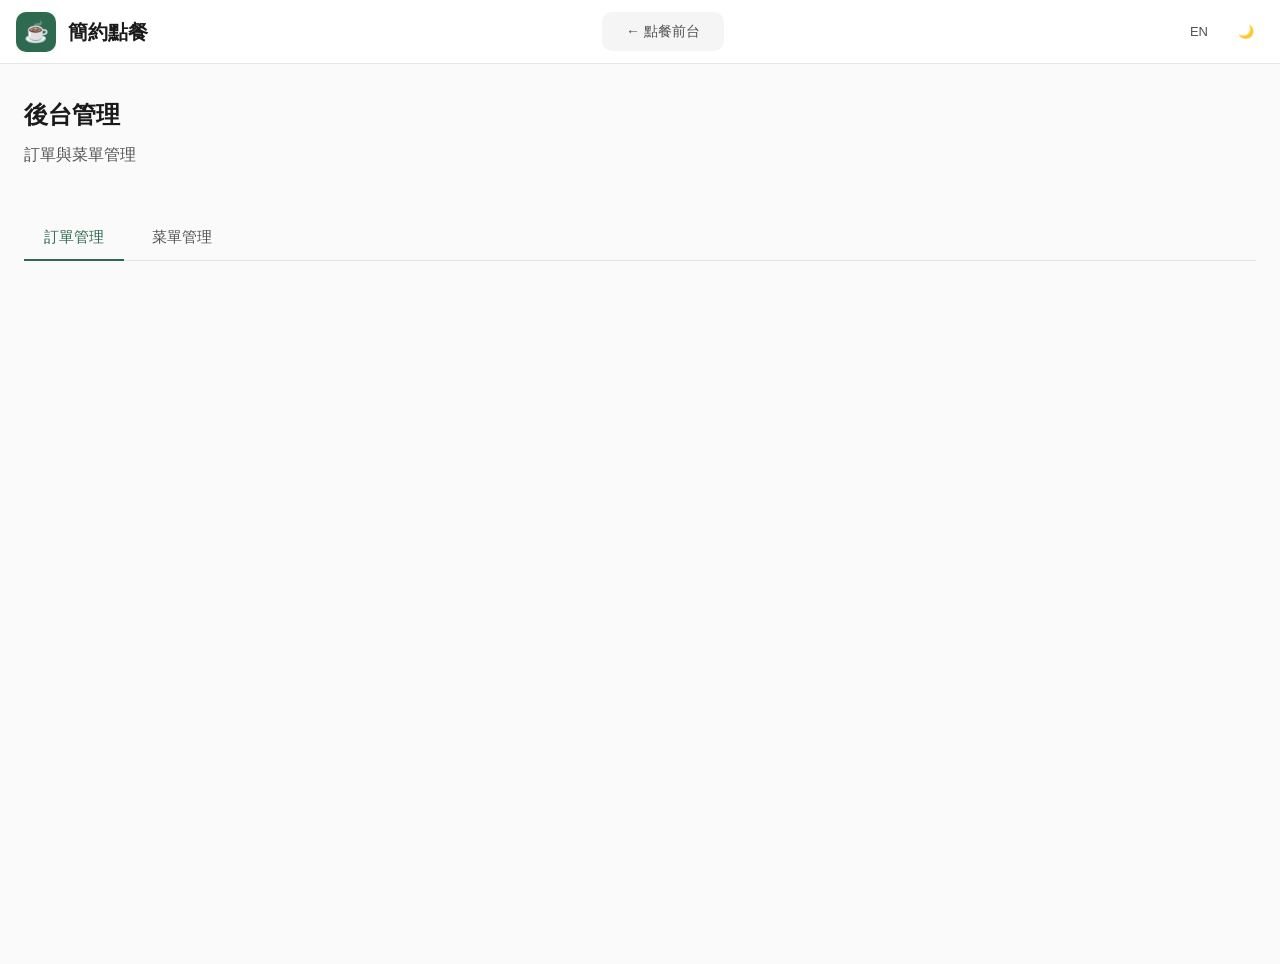
==== admin.html @ ea86d16c "feat: 雙語支援 + 前台/後台拆分 + 所有文字可自訂 + 圖片上傳 + 訂單詳情" ====
<!DOCTYPE html>
<html lang="zh-HK">
<head>
  <meta charset="UTF-8">
  <meta name="viewport" content="width=device-width, initial-scale=1.0">
  <title>後台管理 — 簡約點餐</title>
  <link rel="stylesheet" href="css/design-system.css">
  <link rel="stylesheet" href="css/components.css">
  <link rel="stylesheet" href="css/layout.css">
  <link rel="stylesheet" href="css/admin.css">
</head>
<body>
  <header class="header">
    <div class="header-brand">
      <div class="header-brand-icon">☕</div>
      <span>簡約點餐</span>
    </div>
    <nav class="header-nav">
      <a href="index.html" class="header-nav-item">← 點餐前台</a>
    </nav>
    <div class="header-actions">
      <button class="btn btn-ghost btn-sm" id="lang-toggle">EN</button>
      <button class="btn btn-ghost btn-icon btn-sm" id="theme-toggle" aria-label="切換主題">
        <span class="theme-icon-light">🌙</span>
        <span class="theme-icon-dark" style="display:none;">☀️</span>
      </button>
    </div>
  </header>

  <div class="admin-view active">
    <div class="page">
      <div class="page-main" style="margin-left: 0;">
        <div class="page-header">
          <h1 class="page-title">後台管理</h1>
          <p class="page-subtitle">訂單與菜單管理</p>
        </div>
        <div id="admin-stats" class="admin-stats"></div>
        <div class="admin-tabs">
          <button class="admin-tab active" data-tab="orders">訂單管理</button>
          <button class="admin-tab" data-tab="menu">菜單管理</button>
        </div>
        <div id="admin-orders-section"><div id="admin-orders" class="admin-orders"></div></div>
        <div id="admin-menu-section" style="display: none;"><div id="admin-menu"></div></div>
      </div>
    </div>
  </div>

  <div id="order-detail-modal" class="modal-overlay">
    <div class="modal modal-lg">
      <div class="modal-header">
        <div class="modal-title">訂單詳情</div>
        <button class="modal-close" id="close-order-detail-btn" aria-label="關閉">✕</button>
      </div>
      <div class="modal-body"></div>
    </div>
  </div>

  <div id="menu-form-modal" class="modal-overlay">
    <div class="modal">
      <div class="modal-header">
        <div class="modal-title">新增餐點</div>
        <button class="modal-close" id="close-menu-form-btn" aria-label="關閉">✕</button>
      </div>
      <div class="modal-body">
        <form class="menu-form">
          <div class="menu-form-group">
            <label class="label" for="menu-name">名稱 *</label>
            <input class="input" type="text" id="menu-name" name="name" placeholder="餐點名稱" required>
          </div>
          <div class="menu-form-group">
            <label class="label" for="menu-desc">描述</label>
            <textarea class="textarea" id="menu-desc" name="description" placeholder="簡短描述" rows="2"></textarea>
          </div>
          <div class="menu-form-row">
            <div class="menu-form-group">
              <label class="label" for="menu-price">價格 *</label>
              <input class="input" type="number" id="menu-price" name="price" min="0" step="1" placeholder="0" required>
            </div>
            <div class="menu-form-group">
              <label class="label" for="menu-category">分類</label>
              <select class="input select" id="menu-category" name="category">
                <option value="mains">主食</option>
                <option value="sides">小食</option>
                <option value="drinks">飲品</option>
                <option value="desserts">甜品</option>
              </select>
            </div>
          </div>
          <div class="menu-form-group">
            <label class="label" for="menu-tags">標籤（逗號分隔）</label>
            <input class="input" type="text" id="menu-tags" name="tags" placeholder="例如：人氣, 推薦">
          </div>
          <div class="menu-form-group">
            <label class="label" for="menu-image">圖片網址</label>
            <input class="input" type="text" id="menu-image" name="image" placeholder="https://example.com/photo.jpg">
          </div>
          <div class="menu-form-group">
            <label class="label">或上傳圖片</label>
            <div class="image-upload-area">
              <input type="file" id="menu-image-upload" accept="image/*" class="image-upload-input">
              <label for="menu-image-upload" class="image-upload-label">📁 點擊選擇圖片</label>
            </div>
            <div id="image-preview" class="image-preview"></div>
          </div>
          <button type="submit" class="btn btn-primary btn-full btn-lg">儲存</button>
        </form>
      </div>
    </div>
  </div>

  <div class="toast-container" id="toast-container"></div>

  <nav class="mobile-footer">
    <a href="index.html" class="footer-item">
      <div class="footer-item-icon">🍽️</div>
      <span>點餐</span>
    </a>
    <div class="footer-item active" data-view="admin">
      <div class="footer-item-icon">⚙️</div>
      <span>管理</span>
    </div>
  </nav>

  <script type="module" src="js/app-admin.js"></script>
</body>
</html>
---- css/design-system.css ----
:root {
  --color-bg: #fafafa;
  --color-bg-elevated: #ffffff;
  --color-bg-muted: #f5f5f5;
  --color-border: #e5e5e5;
  --color-border-strong: #d4d4d4;
  --color-text: #1a1a1a;
  --color-text-secondary: #525252;
  --color-text-muted: #a3a3a3;
  --color-primary: #2d6a4f;
  --color-primary-hover: #1b4d36;
  --color-primary-light: #e8f5ed;
  --color-danger: #b91c1c;
  --color-danger-hover: #991b1b;
  --color-danger-light: #fef2f2;
  --color-warning: #b45309;
  --color-warning-light: #fffbeb;
  --color-info: #1e40af;
  --color-info-light: #eff6ff;
  --color-success: #166534;
  --color-success-light: #f0fdf4;
  --shadow-sm: 0 1px 2px rgba(0, 0, 0, 0.05);
  --shadow-md: 0 4px 6px -1px rgba(0, 0, 0, 0.1), 0 2px 4px -2px rgba(0, 0, 0, 0.1);
  --shadow-lg: 0 10px 15px -3px rgba(0, 0, 0, 0.1), 0 4px 6px -4px rgba(0, 0, 0, 0.1);
  --radius-sm: 6px;
  --radius-md: 10px;
  --radius-lg: 16px;
  --radius-full: 9999px;
  --font-sans: -apple-system, BlinkMacSystemFont, "Segoe UI", Roboto, "Helvetica Neue", Arial, "Noto Sans TC", "PingFang TC", "Microsoft JhengHei", sans-serif;
  --font-mono: ui-monospace, SFMono-Regular, "SF Mono", Menlo, Consolas, monospace;
  --transition-fast: 120ms ease;
  --transition-normal: 200ms ease;
  --transition-slow: 300ms ease;
  --space-1: 4px;
  --space-2: 8px;
  --space-3: 12px;
  --space-4: 16px;
  --space-5: 20px;
  --space-6: 24px;
  --space-8: 32px;
  --space-10: 40px;
  --space-12: 48px;
  --space-16: 64px;
  --header-height: 64px;
  --footer-height: 88px;
  --sidebar-width: 280px;
  --z-dropdown: 100;
  --z-modal: 200;
  --z-toast: 300;
  --z-tooltip: 400;
}

[data-theme="dark"] {
  --color-bg: #0f0f0f;
  --color-bg-elevated: #1a1a1a;
  --color-bg-muted: #262626;
  --color-border: #333333;
  --color-border-strong: #404040;
  --color-text: #fafafa;
  --color-text-secondary: #d4d4d4;
  --color-text-muted: #737373;
  --color-primary: #4ade80;
  --color-primary-hover: #86efac;
  --color-primary-light: #14532d;
  --color-danger: #f87171;
  --color-danger-hover: #fca5a5;
  --color-danger-light: #450a0a;
  --color-warning: #fbbf24;
  --color-warning-light: #451a03;
  --color-info: #60a5fa;
  --color-info-light: #1e3a5f;
  --color-success: #4ade80;
  --color-success-light: #052e16;
  --shadow-sm: 0 1px 2px rgba(0, 0, 0, 0.3);
  --shadow-md: 0 4px 6px -1px rgba(0, 0, 0, 0.4), 0 2px 4px -2px rgba(0, 0, 0, 0.3);
  --shadow-lg: 0 10px 15px -3px rgba(0, 0, 0, 0.4), 0 4px 6px -4px rgba(0, 0, 0, 0.3);
}

*, *::before, *::after {
  box-sizing: border-box;
  margin: 0;
  padding: 0;
}

html {
  font-size: 16px;
  -webkit-font-smoothing: antialiased;
  -moz-osx-font-smoothing: grayscale;
  text-rendering: optimizeLegibility;
}

body {
  font-family: var(--font-sans);
  font-size: 1rem;
  line-height: 1.6;
  color: var(--color-text);
  background-color: var(--color-bg);
  transition: background-color var(--transition-normal), color var(--transition-normal);
  min-height: 100vh;
}

a {
  color: inherit;
  text-decoration: none;
}

button {
  font-family: inherit;
  font-size: inherit;
  cursor: pointer;
  border: none;
  background: none;
}

input, select, textarea {
  font-family: inherit;
  font-size: inherit;
  color: inherit;
}

img {
  max-width: 100%;
  height: auto;
  display: block;
}

ul, ol {
  list-style: none;
}

.sr-only {
  position: absolute;
  width: 1px;
  height: 1px;
  padding: 0;
  margin: -1px;
  overflow: hidden;
  clip: rect(0, 0, 0, 0);
  white-space: nowrap;
  border: 0;
}

.container {
  width: 100%;
  max-width: 1280px;
  margin: 0 auto;
  padding: 0 var(--space-4);
}

@media (min-width: 768px) {
  .container {
    padding: 0 var(--space-6);
  }
}

.visually-hidden {
  position: absolute;
  width: 1px;
  height: 1px;
  padding: 0;
  margin: -1px;
  overflow: hidden;
  clip: rect(0, 0, 0, 0);
  white-space: nowrap;
  border: 0;
}
---- css/components.css ----
.btn {
  display: inline-flex;
  align-items: center;
  justify-content: center;
  gap: var(--space-2);
  height: 44px;
  padding: 0 var(--space-4);
  font-size: 0.875rem;
  font-weight: 500;
  line-height: 1;
  border-radius: var(--radius-md);
  transition: all var(--transition-fast);
  white-space: nowrap;
}

.btn:disabled {
  opacity: 0.5;
  cursor: not-allowed;
}

.btn-primary {
  background-color: var(--color-primary);
  color: #fff;
}

.btn-primary:hover:not(:disabled) {
  background-color: var(--color-primary-hover);
}

.btn-secondary {
  background-color: var(--color-bg-muted);
  color: var(--color-text);
  border: 1px solid var(--color-border);
}

.btn-secondary:hover:not(:disabled) {
  background-color: var(--color-border);
}

.btn-ghost {
  background-color: transparent;
  color: var(--color-text-secondary);
}

.btn-ghost:hover:not(:disabled) {
  background-color: var(--color-bg-muted);
  color: var(--color-text);
}

.btn-danger {
  background-color: var(--color-danger);
  color: #fff;
}

.btn-danger:hover:not(:disabled) {
  background-color: var(--color-danger-hover);
}

.btn-sm {
  height: 36px;
  padding: 0 var(--space-3);
  font-size: 0.8125rem;
}

.btn-lg {
  height: 52px;
  padding: 0 var(--space-6);
  font-size: 1rem;
}

.btn-full {
  width: 100%;
}

.btn-icon {
  width: 44px;
  height: 44px;
  padding: 0;
}

.btn-icon.btn-sm {
  width: 36px;
  height: 36px;
}

.input {
  width: 100%;
  height: 44px;
  padding: 0 var(--space-4);
  font-size: 1rem;
  line-height: 1.5;
  color: var(--color-text);
  background-color: var(--color-bg-elevated);
  border: 1px solid var(--color-border);
  border-radius: var(--radius-md);
  transition: all var(--transition-fast);
}

.input::placeholder {
  color: var(--color-text-muted);
}

.input:focus {
  outline: none;
  border-color: var(--color-primary);
  box-shadow: 0 0 0 3px var(--color-primary-light);
}

.input:disabled {
  background-color: var(--color-bg-muted);
  color: var(--color-text-muted);
  cursor: not-allowed;
}

.input-error {
  border-color: var(--color-danger);
}

.input-error:focus {
  box-shadow: 0 0 0 3px var(--color-danger-light);
}

.label {
  display: block;
  font-size: 0.875rem;
  font-weight: 500;
  color: var(--color-text);
  margin-bottom: var(--space-2);
}

.textarea {
  width: 100%;
  min-height: 100px;
  padding: var(--space-3) var(--space-4);
  font-size: 0.9375rem;
  line-height: 1.6;
  color: var(--color-text);
  background-color: var(--color-bg-elevated);
  border: 1px solid var(--color-border);
  border-radius: var(--radius-md);
  resize: vertical;
  transition: all var(--transition-fast);
}

.textarea:focus {
  outline: none;
  border-color: var(--color-primary);
  box-shadow: 0 0 0 3px var(--color-primary-light);
}

.select {
  appearance: none;
  background-image: url("data:image/svg+xml,%3Csvg xmlns='http://www.w3.org/2000/svg' width='16' height='16' viewBox='0 0 24 24' fill='none' stroke='%23525252' stroke-width='2' stroke-linecap='round' stroke-linejoin='round'%3E%3Cpolyline points='6 9 12 15 18 9'%3E%3C/polyline%3E%3C/svg%3E");
  background-repeat: no-repeat;
  background-position: right var(--space-3) center;
  padding-right: var(--space-10);
}

.card {
  background-color: var(--color-bg-elevated);
  border: 1px solid var(--color-border);
  border-radius: var(--radius-lg);
  box-shadow: var(--shadow-sm);
  transition: box-shadow var(--transition-normal), border-color var(--transition-normal);
}

.card:hover {
  box-shadow: var(--shadow-md);
}

.card-header {
  padding: var(--space-4) var(--space-5);
  border-bottom: 1px solid var(--color-border);
}

.card-body {
  padding: var(--space-5);
}

.card-footer {
  padding: var(--space-4) var(--space-5);
  border-top: 1px solid var(--color-border);
  display: flex;
  align-items: center;
  justify-content: flex-end;
  gap: var(--space-3);
}

.badge {
  display: inline-flex;
  align-items: center;
  padding: var(--space-1) var(--space-2);
  font-size: 0.75rem;
  font-weight: 600;
  line-height: 1;
  border-radius: var(--radius-full);
  white-space: nowrap;
}

.badge-primary {
  background-color: var(--color-primary-light);
  color: var(--color-primary);
}

.badge-success {
  background-color: var(--color-success-light);
  color: var(--color-success);
}

.badge-warning {
  background-color: var(--color-warning-light);
  color: var(--color-warning);
}

.badge-danger {
  background-color: var(--color-danger-light);
  color: var(--color-danger);
}

.badge-info {
  background-color: var(--color-info-light);
  color: var(--color-info);
}

.badge-neutral {
  background-color: var(--color-bg-muted);
  color: var(--color-text-secondary);
}

[data-theme="dark"] .badge-neutral {
  background-color: var(--color-border);
  color: var(--color-text-secondary);
}

.avatar {
  display: inline-flex;
  align-items: center;
  justify-content: center;
  width: 40px;
  height: 40px;
  font-size: 0.875rem;
  font-weight: 600;
  color: #fff;
  background-color: var(--color-primary);
  border-radius: var(--radius-full);
  overflow: hidden;
}

.avatar-img {
  width: 100%;
  height: 100%;
  object-fit: cover;
}

.avatar-sm {
  width: 32px;
  height: 32px;
  font-size: 0.75rem;
}

.avatar-lg {
  width: 56px;
  height: 56px;
  font-size: 1.125rem;
}

.divider {
  height: 1px;
  background-color: var(--color-border);
  margin: var(--space-4) 0;
}

.divider-vertical {
  width: 1px;
  height: 100%;
  background-color: var(--color-border);
  margin: 0 var(--space-4);
}

.tooltip {
  position: relative;
}

.tooltip::after {
  content: attr(data-tooltip);
  position: absolute;
  bottom: 100%;
  left: 50%;
  transform: translateX(-50%) translateY(-8px);
  padding: var(--space-2) var(--space-3);
  font-size: 0.75rem;
  font-weight: 500;
  color: #fff;
  background-color: var(--color-text);
  border-radius: var(--radius-sm);
  white-space: nowrap;
  opacity: 0;
  visibility: hidden;
  transition: all var(--transition-fast);
  z-index: var(--z-tooltip);
  pointer-events: none;
}

.tooltip:hover::after {
  opacity: 1;
  visibility: visible;
  transform: translateX(-50%) translateY(-4px);
}

.modal-overlay {
  position: fixed;
  inset: 0;
  background-color: rgba(0, 0, 0, 0.5);
  display: flex;
  align-items: center;
  justify-content: center;
  padding: var(--space-4);
  z-index: var(--z-modal);
  opacity: 0;
  visibility: hidden;
  transition: all var(--transition-normal);
}

.modal-overlay.open {
  opacity: 1;
  visibility: visible;
}

.modal {
  width: 100%;
  max-width: 500px;
  max-height: 90vh;
  background-color: var(--color-bg-elevated);
  border-radius: var(--radius-lg);
  box-shadow: var(--shadow-lg);
  overflow: hidden;
  transform: scale(0.95) translateY(20px);
  transition: transform var(--transition-normal);
}

.modal-overlay.open .modal {
  transform: scale(1) translateY(0);
}

.modal-header {
  display: flex;
  align-items: center;
  justify-content: space-between;
  padding: var(--space-4) var(--space-5);
  border-bottom: 1px solid var(--color-border);
}

.modal-title {
  font-size: 1.125rem;
  font-weight: 600;
  color: var(--color-text);
}

.modal-close {
  width: 40px;
  height: 40px;
  display: flex;
  align-items: center;
  justify-content: center;
  color: var(--color-text-muted);
  border-radius: var(--radius-md);
  transition: all var(--transition-fast);
}

.modal-close:hover {
  background-color: var(--color-bg-muted);
  color: var(--color-text);
}

.modal-body {
  padding: var(--space-5);
  overflow-y: auto;
}

.modal-footer {
  display: flex;
  align-items: center;
  justify-content: flex-end;
  gap: var(--space-3);
  padding: var(--space-4) var(--space-5);
  border-top: 1px solid var(--color-border);
}

.toast-container {
  position: fixed;
  bottom: var(--space-6);
  right: var(--space-6);
  display: flex;
  flex-direction: column;
  gap: var(--space-3);
  z-index: var(--z-toast);
  pointer-events: none;
}

.toast {
  display: flex;
  align-items: flex-start;
  gap: var(--space-3);
  padding: var(--space-4);
  background-color: var(--color-bg-elevated);
  border: 1px solid var(--color-border);
  border-radius: var(--radius-md);
  box-shadow: var(--shadow-lg);
  pointer-events: auto;
  animation: slideIn 0.3s ease;
  min-width: 280px;
  max-width: 400px;
}

@keyframes slideIn {
  from {
    opacity: 0;
    transform: translateX(100%);
  }
  to {
    opacity: 1;
    transform: translateX(0);
  }
}

.toast-success {
  border-left: 4px solid var(--color-success);
}

.toast-error {
  border-left: 4px solid var(--color-danger);
}

.toast-warning {
  border-left: 4px solid var(--color-warning);
}

.toast-info {
  border-left: 4px solid var(--color-info);
}

.toast-content {
  flex: 1;
}

.toast-title {
  font-weight: 600;
  color: var(--color-text);
  margin-bottom: var(--space-1);
}

.toast-message {
  font-size: 0.875rem;
  color: var(--color-text-secondary);
}

.toast-close {
  width: 24px;
  height: 24px;
  display: flex;
  align-items: center;
  justify-content: center;
  color: var(--color-text-muted);
  border-radius: var(--radius-sm);
  transition: all var(--transition-fast);
  flex-shrink: 0;
}

.toast-close:hover {
  background-color: var(--color-bg-muted);
  color: var(--color-text);
}

.skeleton {
  background: linear-gradient(90deg, var(--color-bg-muted) 25%, var(--color-border) 50%, var(--color-bg-muted) 75%);
  background-size: 200% 100%;
  animation: shimmer 1.5s infinite;
  border-radius: var(--radius-md);
}

@keyframes shimmer {
  0% { background-position: 200% 0; }
  100% { background-position: -200% 0; }
}

.tabs {
  display: flex;
  border-bottom: 1px solid var(--color-border);
  overflow-x: auto;
  scrollbar-width: none;
  -ms-overflow-style: none;
}

.tabs::-webkit-scrollbar {
  display: none;
}

.tab {
  padding: var(--space-3) var(--space-4);
  font-size: 0.875rem;
  font-weight: 500;
  color: var(--color-text-secondary);
  white-space: nowrap;
  border-bottom: 2px solid transparent;
  margin-bottom: -1px;
  transition: all var(--transition-fast);
}

.tab:hover {
  color: var(--color-text);
}

.tab.active {
  color: var(--color-primary);
  border-bottom-color: var(--color-primary);
}

.tab-panel {
  display: none;
}

.tab-panel.active {
  display: block;
  animation: fadeIn 0.2s ease;
}

@keyframes fadeIn {
  from { opacity: 0; }
  to { opacity: 1; }
}

.dropdown {
  position: relative;
}

.dropdown-menu {
  position: absolute;
  top: calc(100% + var(--space-2));
  right: 0;
  min-width: 200px;
  background-color: var(--color-bg-elevated);
  border: 1px solid var(--color-border);
  border-radius: var(--radius-md);
  box-shadow: var(--shadow-lg);
  padding: var(--space-2);
  z-index: var(--z-dropdown);
  opacity: 0;
  visibility: hidden;
  transform: translateY(-8px);
  transition: all var(--transition-fast);
}

.dropdown.open .dropdown-menu {
  opacity: 1;
  visibility: visible;
  transform: translateY(0);
}

.dropdown-item {
  display: flex;
  align-items: center;
  gap: var(--space-3);
  width: 100%;
  padding: var(--space-2) var(--space-3);
  font-size: 0.875rem;
  color: var(--color-text);
  border-radius: var(--radius-sm);
  transition: all var(--transition-fast);
}

.dropdown-item:hover {
  background-color: var(--color-bg-muted);
}

.dropdown-item.danger {
  color: var(--color-danger);
}

.dropdown-divider {
  height: 1px;
  background-color: var(--color-border);
  margin: var(--space-2) 0;
}
---- css/layout.css ----
.header {
  position: sticky;
  top: 0;
  z-index: 50;
  height: var(--header-height);
  background-color: var(--color-bg-elevated);
  border-bottom: 1px solid var(--color-border);
  display: flex;
  align-items: center;
  justify-content: space-between;
  padding: 0 var(--space-4);
}

.header-brand {
  display: flex;
  align-items: center;
  gap: var(--space-3);
  font-size: 1.25rem;
  font-weight: 700;
  color: var(--color-text);
}

.header-brand-icon {
  width: 40px;
  height: 40px;
  display: flex;
  align-items: center;
  justify-content: center;
  background-color: var(--color-primary);
  color: #fff;
  border-radius: var(--radius-md);
  font-size: 1.25rem;
}

.header-actions {
  display: flex;
  align-items: center;
  gap: var(--space-2);
}

.header-nav {
  display: none;
  align-items: center;
  gap: var(--space-1);
  padding: 0 var(--space-2);
  background-color: var(--color-bg-muted);
  border-radius: var(--radius-md);
}

.header-nav-item {
  padding: var(--space-2) var(--space-4);
  font-size: 0.875rem;
  font-weight: 500;
  color: var(--color-text-secondary);
  border-radius: var(--radius-sm);
  transition: all var(--transition-fast);
}

.header-nav-item:hover,
.header-nav-item.active {
  color: var(--color-primary);
  background-color: var(--color-primary-light);
}

@media (min-width: 768px) {
  .header-nav {
    display: flex;
  }
}

.footer {
  position: fixed;
  bottom: 0;
  left: 0;
  right: 0;
  z-index: 40;
  height: var(--footer-height);
  background-color: var(--color-bg-elevated);
  border-top: 1px solid var(--color-border);
  display: flex;
  align-items: center;
  justify-content: space-around;
  padding: 0 var(--space-4);
  safe-area-inset-bottom: env(safe-area-inset-bottom);
}

.footer-item {
  display: flex;
  flex-direction: column;
  align-items: center;
  gap: var(--space-1);
  padding: var(--space-2);
  color: var(--color-text-muted);
  font-size: 0.75rem;
  font-weight: 500;
  transition: color var(--transition-fast);
  min-width: 60px;
}

.footer-item:hover,
.footer-item.active {
  color: var(--color-primary);
}

.footer-item-icon {
  width: 24px;
  height: 24px;
  display: flex;
  align-items: center;
  justify-content: center;
}

.footer-badge {
  position: relative;
}

.footer-badge-count {
  position: absolute;
  top: -4px;
  right: -4px;
  min-width: 18px;
  height: 18px;
  padding: 0 4px;
  font-size: 0.625rem;
  font-weight: 700;
  color: #fff;
  background-color: var(--color-danger);
  border-radius: var(--radius-full);
  display: flex;
  align-items: center;
  justify-content: center;
}

@media (min-width: 768px) {
  .footer {
    display: none;
  }
}

.sidebar {
  position: fixed;
  top: 0;
  left: 0;
  bottom: 0;
  z-index: 60;
  width: var(--sidebar-width);
  background-color: var(--color-bg-elevated);
  border-right: 1px solid var(--color-border);
  display: flex;
  flex-direction: column;
  transform: translateX(-100%);
  transition: transform var(--transition-normal);
}

.sidebar.open {
  transform: translateX(0);
}

.sidebar-overlay {
  position: fixed;
  inset: 0;
  background-color: rgba(0, 0, 0, 0.5);
  z-index: 55;
  opacity: 0;
  visibility: hidden;
  transition: all var(--transition-normal);
}

.sidebar-overlay.open {
  opacity: 1;
  visibility: visible;
}

.sidebar-header {
  display: flex;
  align-items: center;
  justify-content: space-between;
  height: var(--header-height);
  padding: 0 var(--space-4);
  border-bottom: 1px solid var(--color-border);
}

.sidebar-title {
  font-size: 1.125rem;
  font-weight: 600;
  color: var(--color-text);
}

.sidebar-close {
  width: 40px;
  height: 40px;
  display: flex;
  align-items: center;
  justify-content: center;
  color: var(--color-text-muted);
  border-radius: var(--radius-md);
  transition: all var(--transition-fast);
}

.sidebar-close:hover {
  background-color: var(--color-bg-muted);
  color: var(--color-text);
}

.sidebar-nav {
  flex: 1;
  overflow-y: auto;
  padding: var(--space-4);
}

.sidebar-nav-section {
  margin-bottom: var(--space-6);
}

.sidebar-nav-section-title {
  font-size: 0.75rem;
  font-weight: 600;
  text-transform: uppercase;
  letter-spacing: 0.05em;
  color: var(--color-text-muted);
  margin-bottom: var(--space-3);
  padding: 0 var(--space-2);
}

.sidebar-nav-item {
  display: flex;
  align-items: center;
  gap: var(--space-3);
  padding: var(--space-3) var(--space-4);
  font-size: 0.9375rem;
  font-weight: 500;
  color: var(--color-text-secondary);
  border-radius: var(--radius-md);
  transition: all var(--transition-fast);
}

.sidebar-nav-item:hover,
.sidebar-nav-item.active {
  background-color: var(--color-primary-light);
  color: var(--color-primary);
}

.sidebar-nav-item-icon {
  width: 24px;
  height: 24px;
  display: flex;
  align-items: center;
  justify-content: center;
  flex-shrink: 0;
}

.sidebar-footer {
  padding: var(--space-4);
  border-top: 1px solid var(--color-border);
}

@media (min-width: 1024px) {
  .sidebar {
    transform: translateX(0);
    position: sticky;
    top: 0;
    height: 100vh;
  }
  .sidebar-overlay {
    display: none;
  }
}

.page {
  display: flex;
  min-height: 100vh;
}

.page-main {
  flex: 1;
  min-width: 0;
  padding: var(--space-6) var(--space-4);
  padding-bottom: calc(var(--footer-height) + var(--space-6));
}

@media (min-width: 768px) {
  .page-main {
    padding: var(--space-8) var(--space-6);
    padding-bottom: var(--space-8);
  }
}

@media (min-width: 1024px) {
  .page-main {
    margin-left: var(--sidebar-width);
  }
}

.page-header {
  margin-bottom: var(--space-6);
}

.page-title {
  font-size: 1.5rem;
  font-weight: 700;
  color: var(--color-text);
  margin-bottom: var(--space-2);
}

.page-subtitle {
  font-size: 1rem;
  color: var(--color-text-secondary);
}

.grid {
  display: grid;
  gap: var(--space-4);
}

.grid-1 { grid-template-columns: repeat(1, 1fr); }
.grid-2 { grid-template-columns: repeat(2, 1fr); }
.grid-3 { grid-template-columns: repeat(3, 1fr); }
.grid-4 { grid-template-columns: repeat(4, 1fr); }

@media (min-width: 640px) {
  .sm\:grid-2 { grid-template-columns: repeat(2, 1fr); }
  .sm\:grid-3 { grid-template-columns: repeat(3, 1fr); }
}

@media (min-width: 768px) {
  .md\:grid-2 { grid-template-columns: repeat(2, 1fr); }
  .md\:grid-3 { grid-template-columns: repeat(3, 1fr); }
  .md\:grid-4 { grid-template-columns: repeat(4, 1fr); }
}

@media (min-width: 1024px) {
  .lg\:grid-3 { grid-template-columns: repeat(3, 1fr); }
  .lg\:grid-4 { grid-template-columns: repeat(4, 1fr); }
  .lg\:grid-5 { grid-template-columns: repeat(5, 1fr); }
}

.flex { display: flex; }
.flex-col { flex-direction: column; }
.items-center { align-items: center; }
.justify-between { justify-content: space-between; }
.gap-2 { gap: var(--space-2); }
.gap-3 { gap: var(--space-3); }
.gap-4 { gap: var(--space-4); }
.gap-6 { gap: var(--space-6); }

.w-full { width: 100%; }
.h-full { height: 100%; }

.text-center { text-align: center; }
.text-right { text-align: right; }

.font-medium { font-weight: 500; }
.font-semibold { font-weight: 600; }
.font-bold { font-weight: 700; }

.text-sm { font-size: 0.875rem; }
.text-base { font-size: 1rem; }
.text-lg { font-size: 1.125rem; }
.text-xl { font-size: 1.25rem; }
.text-2xl { font-size: 1.5rem; }

.text-primary { color: var(--color-primary); }
.text-secondary { color: var(--color-text-secondary); }
.text-muted { color: var(--color-text-muted); }
.text-success { color: var(--color-success); }
.text-danger { color: var(--color-danger); }
.text-warning { color: var(--color-warning); }
.text-info { color: var(--color-info); }

.mt-2 { margin-top: var(--space-2); }
.mt-3 { margin-top: var(--space-3); }
.mt-4 { margin-top: var(--space-4); }
.mt-6 { margin-top: var(--space-6); }
.mb-2 { margin-bottom: var(--space-2); }
.mb-3 { margin-bottom: var(--space-3); }
.mb-4 { margin-bottom: var(--space-4); }
.mb-6 { margin-bottom: var(--space-6); }

.p-4 { padding: var(--space-4); }
.p-5 { padding: var(--space-5); }
.p-6 { padding: var(--space-6); }

.rounded-md { border-radius: var(--radius-md); }
.rounded-lg { border-radius: var(--radius-lg); }

.shadow-sm { box-shadow: var(--shadow-sm); }
.shadow-md { box-shadow: var(--shadow-md); }

.overflow-hidden { overflow: hidden; }
.overflow-auto { overflow: auto; }
.overflow-x-auto { overflow-x: auto; }

.relative { position: relative; }
.absolute { position: absolute; }
.fixed { position: fixed; }
.sticky { position: sticky; }

.z-10 { z-index: 10; }
.z-20 { z-index: 20; }
.z-30 { z-index: 30; }
.z-40 { z-index: 40; }
.z-50 { z-index: 50; }

.hidden { display: none; }
.block { display: block; }
.inline-flex { display: inline-flex; }

@media (min-width: 768px) {
  .md\:hidden { display: none; }
  .md\:block { display: block; }
  .md\:flex { display: flex; }
}

@media (max-width: 767px) {
  .mobile\:hidden { display: none; }
}
---- css/admin.css ----
.admin-view { display: none; }
.admin-view.active { display: block; }
.customer-view { display: none; }
.customer-view.active { display: block; }

/* ── Stats Cards ── */
.admin-stats {
  display: grid;
  grid-template-columns: repeat(2, 1fr);
  gap: var(--space-4);
  margin-bottom: var(--space-6);
}
@media (min-width: 768px) { .admin-stats { grid-template-columns: repeat(4, 1fr); } }

.stat-card {
  display: flex;
  align-items: center;
  gap: var(--space-4);
  padding: var(--space-5);
  background-color: var(--color-bg-elevated);
  border: 1px solid var(--color-border);
  border-radius: var(--radius-lg);
  box-shadow: var(--shadow-sm);
  transition: all 0.25s cubic-bezier(0.4, 0, 0.2, 1);
  animation: fadeSlideUp 0.4s ease backwards;
}
.stat-card:nth-child(1) { animation-delay: 0.05s; }
.stat-card:nth-child(2) { animation-delay: 0.1s; }
.stat-card:nth-child(3) { animation-delay: 0.15s; }
.stat-card:nth-child(4) { animation-delay: 0.2s; }
.stat-card:hover { box-shadow: var(--shadow-md); transform: translateY(-2px); }

.stat-card-icon {
  width: 48px; height: 48px;
  display: flex; align-items: center; justify-content: center;
  border-radius: var(--radius-md);
  font-size: 1.25rem; flex-shrink: 0;
  transition: transform 0.2s ease;
}
.stat-card:hover .stat-card-icon { transform: scale(1.1); }
.stat-card-icon-orders { background-color: var(--color-info-light); }
.stat-card-icon-pending { background-color: var(--color-warning-light); }
.stat-card-icon-menu { background-color: var(--color-primary-light); }
.stat-card-icon-revenue { background-color: var(--color-success-light); }

.stat-card-value { font-size: 1.5rem; font-weight: 700; color: var(--color-text); line-height: 1.2; }
.stat-card-label { font-size: 0.8125rem; color: var(--color-text-muted); font-weight: 500; }

/* ── Admin Tabs ── */
.admin-tabs {
  display: flex; gap: var(--space-2);
  margin-bottom: var(--space-6);
  border-bottom: 1px solid var(--color-border);
}
.admin-tab {
  padding: var(--space-3) var(--space-5);
  font-size: 0.9375rem; font-weight: 500;
  color: var(--color-text-secondary);
  border-bottom: 2px solid transparent;
  margin-bottom: -1px;
  transition: all var(--transition-fast);
}
.admin-tab:hover { color: var(--color-text); }
.admin-tab.active { color: var(--color-primary); border-bottom-color: var(--color-primary); }

/* ── Order Cards ── */
.admin-orders { display: flex; flex-direction: column; gap: var(--space-4); }

.order-card {
  background-color: var(--color-bg-elevated);
  border: 1px solid var(--color-border);
  border-radius: var(--radius-lg);
  overflow: hidden;
  transition: all 0.25s cubic-bezier(0.4, 0, 0.2, 1);
  cursor: pointer;
  animation: fadeSlideUp 0.35s ease backwards;
}
.order-card:nth-child(1) { animation-delay: 0.05s; }
.order-card:nth-child(2) { animation-delay: 0.1s; }
.order-card:nth-child(3) { animation-delay: 0.15s; }
.order-card:nth-child(4) { animation-delay: 0.2s; }
.order-card:nth-child(5) { animation-delay: 0.25s; }
.order-card:hover { box-shadow: var(--shadow-md); transform: translateY(-2px); border-color: var(--color-border-strong); }

.order-card-header {
  display: flex; align-items: center; justify-content: space-between;
  padding: var(--space-4) var(--space-5);
  border-bottom: 1px solid var(--color-border);
  background-color: var(--color-bg-muted);
}
.order-card-id { font-size: 0.9375rem; font-weight: 700; color: var(--color-text); font-family: var(--font-mono); }

.order-card-body { padding: var(--space-4) var(--space-5); display: flex; flex-direction: column; gap: var(--space-2); }
.order-card-row { display: flex; gap: var(--space-4); font-size: 0.9375rem; }
.order-card-label { min-width: 70px; color: var(--color-text-muted); font-weight: 500; flex-shrink: 0; }
.order-card-value { color: var(--color-text); word-break: break-word; }
.order-card-notes { color: var(--color-text-secondary); font-style: italic; }
.order-card-items { color: var(--color-text-secondary); }
.order-card-total { margin-top: var(--space-2); padding-top: var(--space-2); border-top: 1px solid var(--color-border); font-weight: 600; }

.order-card-footer {
  display: flex; align-items: center; justify-content: space-between;
  gap: var(--space-3); padding: var(--space-4) var(--space-5);
  border-top: 1px solid var(--color-border); flex-wrap: wrap;
}
.order-status-select { width: auto; min-width: 140px; height: 36px; font-size: 0.8125rem; padding: 0 var(--space-8) 0 var(--space-3); }

/* ── Order Detail Modal ── */
.modal-lg { max-width: 640px; }

.order-detail { display: flex; flex-direction: column; gap: var(--space-5); }
.order-detail-header { display: flex; align-items: center; justify-content: space-between; }
.order-detail-id { font-size: 1.25rem; font-weight: 700; font-family: var(--font-mono); }

.order-detail-section {
  background-color: var(--color-bg-muted);
  border-radius: var(--radius-md);
  padding: var(--space-4);
}
.order-detail-section-title {
  font-size: 0.875rem; font-weight: 600; color: var(--color-text-muted);
  text-transform: uppercase; letter-spacing: 0.05em;
  margin-bottom: var(--space-3);
}
.order-detail-row { display: flex; justify-content: space-between; padding: var(--space-2) 0; font-size: 0.9375rem; }
.order-detail-label { color: var(--color-text-muted); font-weight: 500; }
.order-detail-value { color: var(--color-text); font-weight: 500; }
.order-detail-items { display: flex; flex-direction: column; gap: var(--space-2); }
.order-detail-item { display: flex; justify-content: space-between; align-items: center; padding: var(--space-2) 0; border-bottom: 1px solid var(--color-border); }
.order-detail-item:last-child { border-bottom: none; }
.order-detail-item-name { font-weight: 500; }
.order-detail-item-price { font-size: 0.875rem; color: var(--color-text-secondary); }
.order-detail-item-subtotal { font-weight: 600; color: var(--color-primary); }
.order-detail-summary { border-top: 2px solid var(--color-border); }
.order-detail-total .order-detail-label,
.order-detail-total .order-detail-value { font-size: 1.125rem; font-weight: 700; }

/* ── Menu Management ── */
.menu-mgmt-header { display: flex; align-items: center; justify-content: space-between; margin-bottom: var(--space-4); }
.menu-mgmt-title { font-size: 1.125rem; font-weight: 600; color: var(--color-text); }
.menu-mgmt-list { display: flex; flex-direction: column; gap: var(--space-2); }

.menu-mgmt-item {
  display: flex; align-items: center; gap: var(--space-4);
  padding: var(--space-4);
  background-color: var(--color-bg-elevated);
  border: 1px solid var(--color-border);
  border-radius: var(--radius-md);
  transition: all 0.25s cubic-bezier(0.4, 0, 0.2, 1);
  animation: fadeSlideUp 0.35s ease backwards;
}
.menu-mgmt-item:nth-child(1) { animation-delay: 0.05s; }
.menu-mgmt-item:nth-child(2) { animation-delay: 0.1s; }
.menu-mgmt-item:nth-child(3) { animation-delay: 0.15s; }
.menu-mgmt-item:nth-child(4) { animation-delay: 0.2s; }
.menu-mgmt-item:nth-child(5) { animation-delay: 0.25s; }
.menu-mgmt-item:hover { box-shadow: var(--shadow-sm); transform: translateX(4px); }

.menu-mgmt-item-thumb {
  width: 56px; height: 56px;
  border-radius: var(--radius-md);
  overflow: hidden; flex-shrink: 0;
  background-color: var(--color-bg-muted);
}
.menu-mgmt-item-thumb img { width: 100%; height: 100%; object-fit: cover; }

.menu-mgmt-item-info { flex: 1; min-width: 0; }
.menu-mgmt-item-name { font-size: 0.9375rem; font-weight: 600; color: var(--color-text); margin-bottom: var(--space-1); }
.menu-mgmt-item-meta { display: flex; align-items: center; gap: var(--space-2); flex-wrap: wrap; }
.menu-mgmt-item-price { font-size: 0.875rem; font-weight: 600; color: var(--color-primary); }
.menu-mgmt-item-actions { display: flex; gap: var(--space-2); flex-shrink: 0; }

/* ── Empty States ── */
.empty-state {
  display: flex; flex-direction: column; align-items: center; justify-content: center;
  padding: var(--space-16) var(--space-4); text-align: center;
  animation: fadeIn 0.5s ease;
}
.empty-state-icon { font-size: 3rem; margin-bottom: var(--space-4); opacity: 0.5; }
.empty-state-title { font-size: 1.125rem; font-weight: 600; color: var(--color-text); margin-bottom: var(--space-2); }
.empty-state-text { font-size: 0.9375rem; color: var(--color-text-muted); }

/* ── Menu Card Tags ── */
.menu-card-tags { display: flex; gap: var(--space-1); margin-bottom: var(--space-2); flex-wrap: wrap; }

/* ── Image Upload ── */
.image-upload-area { position: relative; }
.image-upload-input {
  position: absolute; opacity: 0; width: 100%; height: 100%;
  cursor: pointer; z-index: 1;
}
.image-upload-label {
  display: flex; align-items: center; justify-content: center;
  gap: var(--space-2);
  padding: var(--space-3) var(--space-4);
  background-color: var(--color-bg-muted);
  border: 2px dashed var(--color-border);
  border-radius: var(--radius-md);
  color: var(--color-text-secondary);
  font-size: 0.875rem; font-weight: 500;
  transition: all var(--transition-fast);
  cursor: pointer;
}
.image-upload-label:hover {
  border-color: var(--color-primary);
  background-color: var(--color-primary-light);
  color: var(--color-primary);
}
.image-upload-input:focus + .image-upload-label {
  border-color: var(--color-primary);
  box-shadow: 0 0 0 3px var(--color-primary-light);
}

.image-preview {
  margin-top: var(--space-3);
  border-radius: var(--radius-md);
  overflow: hidden;
  max-height: 200px;
}
.image-preview img {
  width: 100%;
  height: 200px;
  object-fit: cover;
  border-radius: var(--radius-md);
  border: 1px solid var(--color-border);
}

/* ── Mobile Footer ── */
.mobile-footer {
  position: fixed; bottom: 0; left: 0; right: 0;
  z-index: 40; height: var(--footer-height);
  background-color: var(--color-bg-elevated);
  border-top: 1px solid var(--color-border);
  display: flex; align-items: center; justify-content: space-around;
  padding: 0 var(--space-4);
}
@media (min-width: 768px) { .mobile-footer { display: none; } }

/* ── Menu Form Modal ── */
.menu-form { display: flex; flex-direction: column; gap: var(--space-4); }
.menu-form-group { display: flex; flex-direction: column; gap: var(--space-2); }
.menu-form-row { display: grid; grid-template-columns: 1fr 1fr; gap: var(--space-4); }
@media (max-width: 479px) { .menu-form-row { grid-template-columns: 1fr; } }

/* ── Animations ── */
@keyframes fadeSlideUp {
  from { opacity: 0; transform: translateY(16px); }
  to { opacity: 1; transform: translateY(0); }
}
@keyframes fadeIn {
  from { opacity: 0; }
  to { opacity: 1; }
}
@keyframes slideInRight {
  from { opacity: 0; transform: translateX(24px); }
  to { opacity: 1; transform: translateX(0); }
}
@keyframes scaleIn {
  from { opacity: 0; transform: scale(0.95); }
  to { opacity: 1; transform: scale(1); }
}
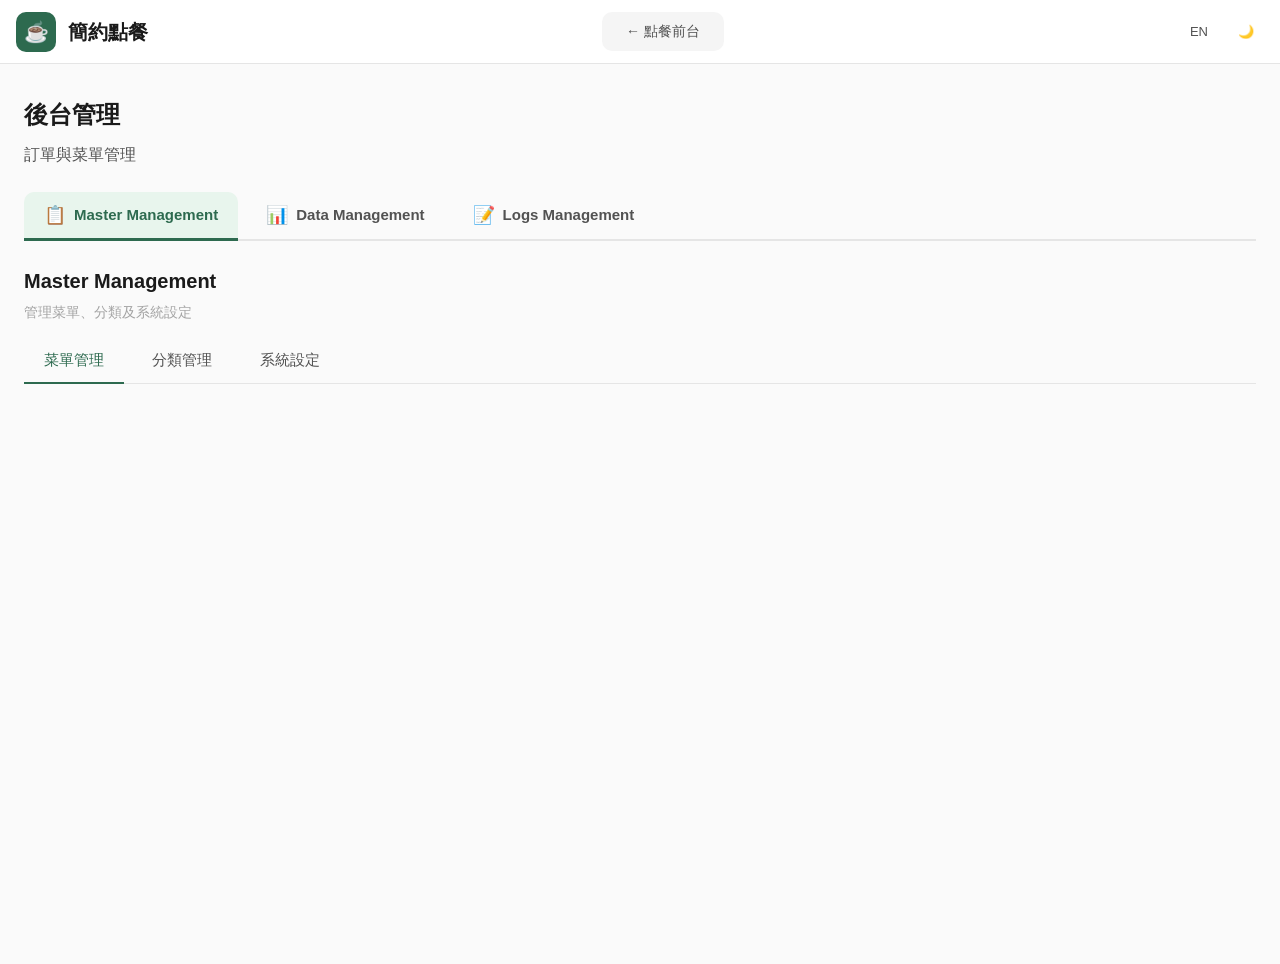
==== commit 97a6d60d: "feat: restructure admin into Master/Data/Logs Management sections with logs, reports, categories, se" ====
--- a/admin.html
+++ b/admin.html
@@ -32,15 +32,68 @@
       <div class="page-main" style="margin-left: 0;">
         <div class="page-header">
           <h1 class="page-title">後台管理</h1>
-          <p class="page-subtitle">訂單與菜單管理</p>
+          <p class="page-subtitle">系統管理與設定</p>
         </div>
-        <div id="admin-stats" class="admin-stats"></div>
-        <div class="admin-tabs">
-          <button class="admin-tab active" data-tab="orders">訂單管理</button>
-          <button class="admin-tab" data-tab="menu">菜單管理</button>
+
+        <div class="admin-section-tabs">
+          <button class="admin-section-tab active" data-section="master">
+            <span class="admin-section-tab-icon">📋</span>
+            <span>Master Management</span>
+          </button>
+          <button class="admin-section-tab" data-section="data">
+            <span class="admin-section-tab-icon">📊</span>
+            <span>Data Management</span>
+          </button>
+          <button class="admin-section-tab" data-section="logs">
+            <span class="admin-section-tab-icon">📝</span>
+            <span>Logs Management</span>
+          </button>
         </div>
-        <div id="admin-orders-section"><div id="admin-orders" class="admin-orders"></div></div>
-        <div id="admin-menu-section" style="display: none;"><div id="admin-menu"></div></div>
+
+        <!-- Master Management -->
+        <div id="section-master" class="admin-section-content active">
+          <div class="section-header">
+            <h2 class="section-title">Master Management</h2>
+            <p class="section-subtitle">管理菜單、分類及系統設定</p>
+          </div>
+          <div class="admin-tabs">
+            <button class="admin-tab active" data-tab="menu">菜單管理</button>
+            <button class="admin-tab" data-tab="categories">分類管理</button>
+            <button class="admin-tab" data-tab="settings">系統設定</button>
+          </div>
+          <div id="admin-menu-section"><div id="admin-menu"></div></div>
+          <div id="admin-categories-section" style="display: none;"><div id="admin-categories"></div></div>
+          <div id="admin-settings-section" style="display: none;"><div id="admin-settings"></div></div>
+        </div>
+
+        <!-- Data Management -->
+        <div id="section-data" class="admin-section-content" style="display: none;">
+          <div class="section-header">
+            <h2 class="section-title">Data Management</h2>
+            <p class="section-subtitle">訂單數據與統計報表</p>
+          </div>
+          <div id="admin-stats" class="admin-stats"></div>
+          <div class="admin-tabs">
+            <button class="admin-tab active" data-tab="orders">訂單管理</button>
+            <button class="admin-tab" data-tab="reports">統計報表</button>
+          </div>
+          <div id="admin-orders-section"><div id="admin-orders" class="admin-orders"></div></div>
+          <div id="admin-reports-section" style="display: none;"><div id="admin-reports"></div></div>
+        </div>
+
+        <!-- Logs Management -->
+        <div id="section-logs" class="admin-section-content" style="display: none;">
+          <div class="section-header">
+            <h2 class="section-title">Logs Management</h2>
+            <p class="section-subtitle">系統操作記錄與審計日誌</p>
+          </div>
+          <div class="admin-tabs">
+            <button class="admin-tab active" data-tab="activity">操作日誌</button>
+            <button class="admin-tab" data-tab="audit">審計日誌</button>
+          </div>
+          <div id="admin-activity-section"><div id="admin-activity"></div></div>
+          <div id="admin-audit-section" style="display: none;"><div id="admin-audit"></div></div>
+        </div>
       </div>
     </div>
   </div>
@@ -68,8 +121,16 @@
             <input class="input" type="text" id="menu-name" name="name" placeholder="餐點名稱" required>
           </div>
           <div class="menu-form-group">
+            <label class="label" for="menu-name-en">English Name</label>
+            <input class="input" type="text" id="menu-name-en" name="nameEn" placeholder="English name">
+          </div>
+          <div class="menu-form-group">
             <label class="label" for="menu-desc">描述</label>
             <textarea class="textarea" id="menu-desc" name="description" placeholder="簡短描述" rows="2"></textarea>
+          </div>
+          <div class="menu-form-group">
+            <label class="label" for="menu-desc-en">English Description</label>
+            <textarea class="textarea" id="menu-desc-en" name="descriptionEn" placeholder="Brief description" rows="2"></textarea>
           </div>
           <div class="menu-form-row">
             <div class="menu-form-group">
--- a/css/layout.css
+++ b/css/layout.css
@@ -131,8 +131,32 @@
   justify-content: center;
 }
 
+/* ── Mobile Footer (shared) ── */
+.mobile-footer {
+  position: fixed; bottom: 0; left: 0; right: 0;
+  z-index: 40; height: var(--footer-height);
+  background-color: var(--color-bg-elevated);
+  border-top: 1px solid var(--color-border);
+  display: flex; align-items: center; justify-content: space-around;
+  padding: 0 var(--space-4);
+}
+.footer-badge {
+  position: relative;
+}
+.footer-badge-count {
+  position: absolute;
+  top: -4px; right: -4px;
+  min-width: 18px; height: 18px;
+  padding: 0 4px;
+  font-size: 0.625rem; font-weight: 700;
+  color: #fff;
+  background-color: var(--color-danger);
+  border-radius: var(--radius-full);
+  display: flex; align-items: center; justify-content: center;
+}
 @media (min-width: 768px) {
-  .footer {
+  .footer,
+  .mobile-footer {
     display: none;
   }
 }
--- a/css/admin.css
+++ b/css/admin.css
@@ -45,6 +45,63 @@
 
 .stat-card-value { font-size: 1.5rem; font-weight: 700; color: var(--color-text); line-height: 1.2; }
 .stat-card-label { font-size: 0.8125rem; color: var(--color-text-muted); font-weight: 500; }
+
+/* ── Section Tabs (Master/Data/Logs) ── */
+.admin-section-tabs {
+  display: flex; gap: var(--space-2);
+  margin-bottom: var(--space-6);
+  border-bottom: 2px solid var(--color-border);
+  padding-bottom: 0;
+}
+.admin-section-tab {
+  display: flex; align-items: center; gap: var(--space-2);
+  padding: var(--space-3) var(--space-5);
+  font-size: 0.9375rem; font-weight: 600;
+  color: var(--color-text-secondary);
+  border-bottom: 3px solid transparent;
+  margin-bottom: -2px;
+  transition: all var(--transition-fast);
+  border-radius: var(--radius-md) var(--radius-md) 0 0;
+}
+.admin-section-tab:hover { color: var(--color-text); background-color: var(--color-bg-muted); }
+.admin-section-tab.active {
+  color: var(--color-primary);
+  border-bottom-color: var(--color-primary);
+  background-color: var(--color-primary-light);
+}
+.admin-section-tab-icon { font-size: 1.125rem; }
+.section-header { margin-bottom: var(--space-4); }
+.section-title { font-size: 1.25rem; font-weight: 700; color: var(--color-text); margin-bottom: var(--space-1); }
+.section-subtitle { font-size: 0.875rem; color: var(--color-text-muted); }
+.section-header + .admin-tabs { margin-top: var(--space-4); }
+
+/* ── Settings List ── */
+.settings-list { display: flex; flex-direction: column; gap: var(--space-2); }
+.settings-item {
+  display: flex; align-items: center; justify-content: space-between;
+  padding: var(--space-4);
+  background-color: var(--color-bg-elevated);
+  border: 1px solid var(--color-border);
+  border-radius: var(--radius-md);
+}
+.settings-label { font-weight: 500; color: var(--color-text-muted); }
+.settings-value { font-weight: 600; color: var(--color-text); }
+
+/* ── Reports Grid ── */
+.reports-grid {
+  display: grid; grid-template-columns: repeat(3, 1fr); gap: var(--space-4);
+  margin-bottom: var(--space-4);
+}
+.report-card {
+  padding: var(--space-4);
+  background-color: var(--color-bg-elevated);
+  border: 1px solid var(--color-border);
+  border-radius: var(--radius-md);
+  text-align: center;
+}
+.report-title { font-size: 0.875rem; color: var(--color-text-muted); margin-bottom: var(--space-2); }
+.report-value { font-size: 1.5rem; font-weight: 700; color: var(--color-primary); }
+@media (max-width: 600px) { .reports-grid { grid-template-columns: 1fr; } }
 
 /* ── Admin Tabs ── */
 .admin-tabs {
@@ -225,16 +282,7 @@
   border: 1px solid var(--color-border);
 }
 
-/* ── Mobile Footer ── */
-.mobile-footer {
-  position: fixed; bottom: 0; left: 0; right: 0;
-  z-index: 40; height: var(--footer-height);
-  background-color: var(--color-bg-elevated);
-  border-top: 1px solid var(--color-border);
-  display: flex; align-items: center; justify-content: space-around;
-  padding: 0 var(--space-4);
-}
-@media (min-width: 768px) { .mobile-footer { display: none; } }
+
 
 /* ── Menu Form Modal ── */
 .menu-form { display: flex; flex-direction: column; gap: var(--space-4); }
